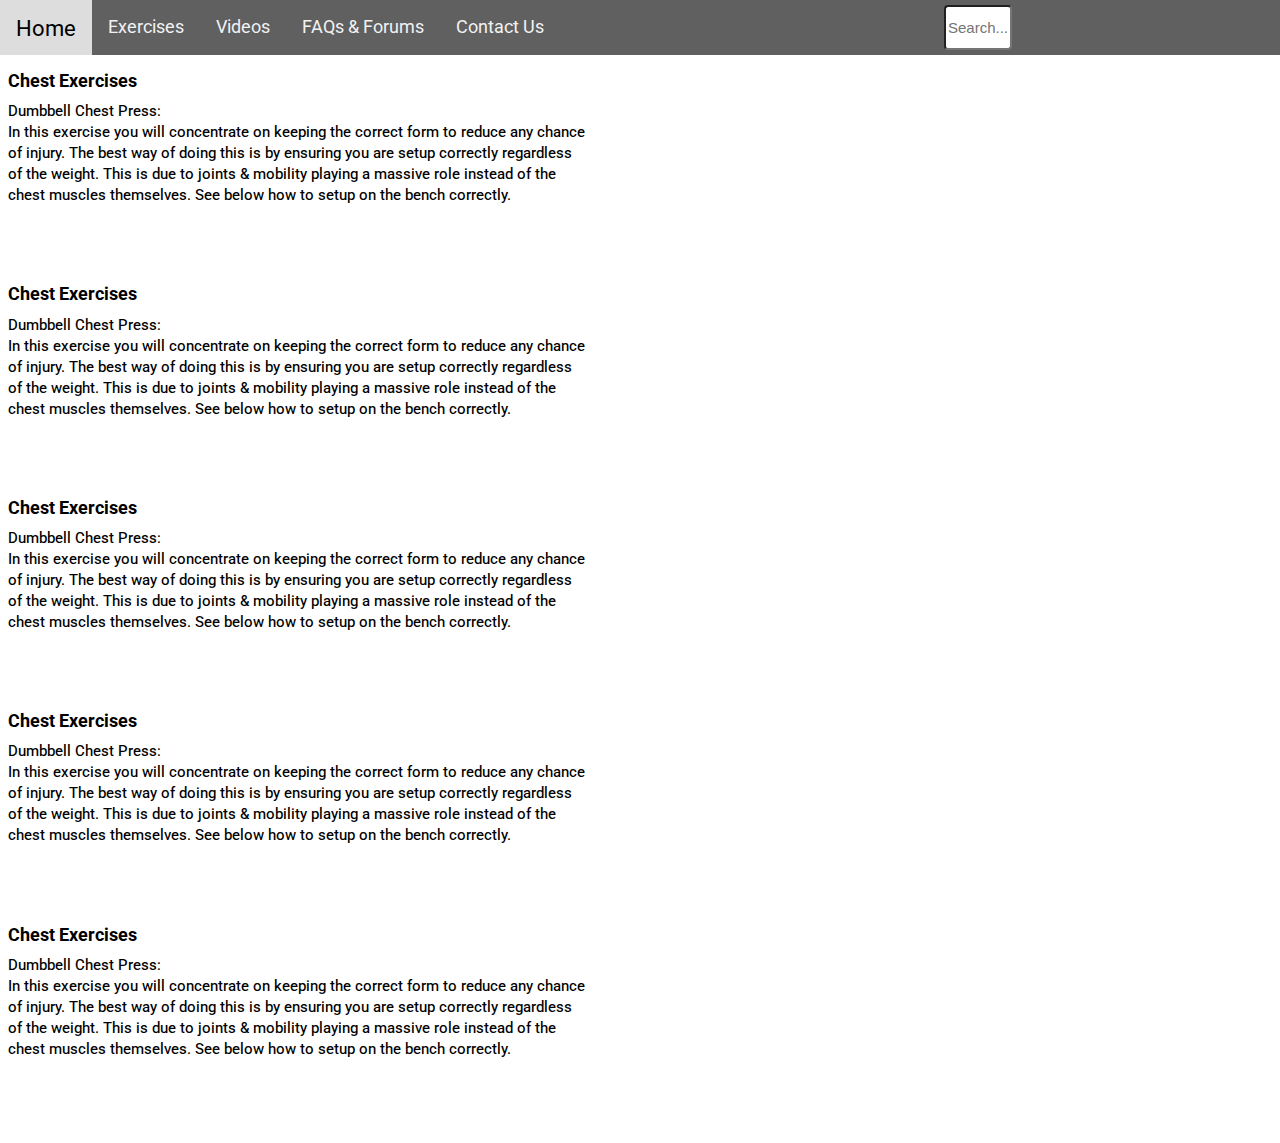
==== index.html @ 35ca71d2 "initial commit" ====
<!DOCTYPE html>
<html lang="en">
	<head>
		<meta charset="UTF-8" />
		<meta http-equiv="X-UA-Compatible" content="" />
		<meta name="viewport" content="width=device-width, initial-scale=1.0" />
		<title>It's a Gym Thing</title>
		<link rel="stylesheet" href="styles/styles.css" />
    
	</head>
	<body>
		<div class="navBar">
			<a href="#Home">Home</a>
			<a href="#Exercises">Exercises</a>
			<a href="#Videos">Videos</a>
			<a href="#FAQ">FAQs & Forums</a>
			<a href="#ContactUS">Contact Us</a>
      <input type="text" Name="searchBar" placeholder="Search...">
		</div>

		<div class="MainPage">
			<div class="Exercises">
				<div class="chest">
					Chest Exercises
					<div class="accordion">
						<div class="label">
							<div class="dumbbellChestPress">
								Dumbbell Chest Press: <br />
								In this exercise you will concentrate on keeping the correct
								form to reduce any chance of injury. The best way of doing this
								is by ensuring you are setup correctly regardless of the weight.
								This is due to joints & mobility playing a massive role instead
								of the chest muscles themselves. See below how to setup on the
								bench correctly.
							</div>
						</div>
					</div>
				</div>
			</div>

			<div class="Exercises">
				<div class="chest">
					Chest Exercises
					<div class="accordion">
						<div class="label">
							<div class="dumbbellChestPress">
								Dumbbell Chest Press: <br />
								In this exercise you will concentrate on keeping the correct
								form to reduce any chance of injury. The best way of doing this
								is by ensuring you are setup correctly regardless of the weight.
								This is due to joints & mobility playing a massive role instead
								of the chest muscles themselves. See below how to setup on the
								bench correctly.
							</div>
						</div>
					</div>
				</div>
			</div>

			<div class="Exercises">
				<div class="chest">
					Chest Exercises
					<div class="accordion">
						<div class="label">
							<div class="dumbbellChestPress">
								Dumbbell Chest Press: <br />
								In this exercise you will concentrate on keeping the correct
								form to reduce any chance of injury. The best way of doing this
								is by ensuring you are setup correctly regardless of the weight.
								This is due to joints & mobility playing a massive role instead
								of the chest muscles themselves. See below how to setup on the
								bench correctly.
							</div>
						</div>
					</div>
				</div>
			</div>

			<div class="Exercises">
				<div class="chest">
					Chest Exercises
					<div class="accordion">
						<div class="label">
							<div class="dumbbellChestPress">
								Dumbbell Chest Press: <br />
								In this exercise you will concentrate on keeping the correct
								form to reduce any chance of injury. The best way of doing this
								is by ensuring you are setup correctly regardless of the weight.
								This is due to joints & mobility playing a massive role instead
								of the chest muscles themselves. See below how to setup on the
								bench correctly.
							</div>
						</div>
					</div>
				</div>
			</div>

			<div class="Exercises">
				<div class="chest">
					Chest Exercises
					<div class="accordion">
						<div class="label">
							<div class="dumbbellChestPress">
								Dumbbell Chest Press: <br />
								In this exercise you will concentrate on keeping the correct
								form to reduce any chance of injury. The best way of doing this
								is by ensuring you are setup correctly regardless of the weight.
								This is due to joints & mobility playing a massive role instead
								of the chest muscles themselves. See below how to setup on the
								bench correctly.
							</div>
						</div>
					</div>
				</div>
			</div>

			<!-- End of home page  -->
		</div>
	</body>
</html>
---- styles/styles.css ----
@import url("https://fonts.googleapis.com/css2?family=Roboto:wght@400;500;700&display=swap");

html {
	margin-top: 60px;
}

body {
	font-size: large;
	font-family: Roboto, arial;
	line-height: 1.4;
}

p {
	font-family: Roboto, arial;
}

.exercises {
	display: inline-block;
}

.navBar {
	overflow: hidden;
	background-color: #606060;
	position: fixed;
	top: 0;
	width: 100%;
	height: 55px;
	/* transition: 1s; */
	left: 0px;
	display: flex;
	box-sizing: border-box;
}

.navBar a {
	float: left;
	display: block;
	color: #f2f2f2;
	text-align: center;
	padding: 14px 16px;
	text-decoration: none;
}

.navBar a:hover {
	background: #ddd;
	color: black;
	font-size: larger;
}

input[name="searchBar"] {
	border-radius: 4px;
	width: 60px;
	transition: width 0.4s ease-in-out;
	margin: 5px 0 5px 30%;
	font-size: 15px;
}

input[name="searchBar"]:focus {
	width: 20%;
}

/* ----------------------------------------------------------------------- HOME ----------------------------------------------------------------------- */

/* ----------------------------------------------------------------------- CHEST ----------------------------------------------------------------------- */

.chest {
	display: inline-block;
	font-weight: bolder;
	max-width: 46%;
	margin-right: 3%;
	margin-bottom: 75px;
}

.dumbbellChestPress {
	font-weight: 450;
	font-size: 15px;
	display: inline-block;
	margin-top: 8px;
}

/* ---------------------------------------------------------------------- SHOULDERS --------------------------------------------------------------------- */

.shoulders {
	display: inline-block;
	font-weight: bolder;
	max-width: 46%;
	margin-right: 3%;
	vertical-align: top;
	margin-bottom: 75px;
}

.dumbbellShoulderPress {
	font-weight: 450;
	font-size: 15px;
	display: inline-block;
	margin-top: 8px;
}

/* ------------------------------------------------------------------------ BACK ------------------------------------------------------------------------ */

.back {
	display: inline-block;
	font-weight: bolder;
	max-width: 46%;
	margin-right: 3%;
	vertical-align: top;
	margin-bottom: 75px;
}

.deadlifts {
	font-weight: 450;
	font-size: 15px;
	display: inline-block;
	margin-top: 8px;
}

/* ------------------------------------------------------------------------ LEGS ------------------------------------------------------------------------ */

.legs {
	display: inline-block;
	font-weight: bolder;
	max-width: 46%;
	margin-right: 3%;
	vertical-align: top;
	margin-bottom: 75px;
}

.squats {
	font-weight: 450;
	font-size: 15px;
	display: inline-block;
	margin-top: 8px;
}

/* ----------------------------------------------------------------------- CARDIO ----------------------------------------------------------------------- */

.cardio {
	display: inline-block;
	font-weight: bolder;
	max-width: 46%;
	margin-right: 3%;
	vertical-align: top;
}

.two2too {
	font-weight: 450;
	font-size: 15px;
	display: inline-block;
	margin-top: 8px;
}
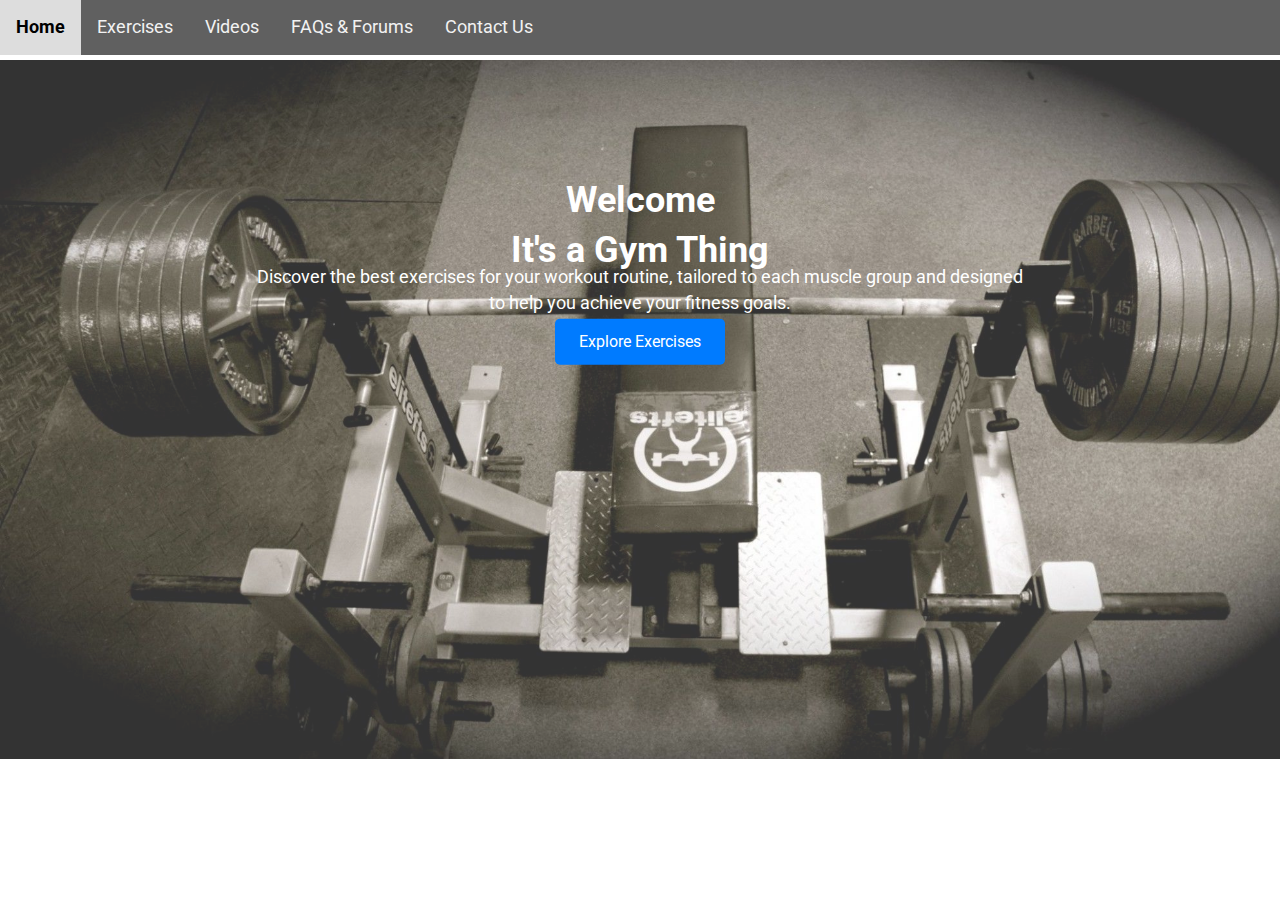
==== commit 6736110e: "issue with netlify not finding correct URL, redirected" ====
--- a/index.html
+++ b/index.html
@@ -2,119 +2,25 @@
 <html lang="en">
 	<head>
 		<meta charset="UTF-8" />
-		<meta http-equiv="X-UA-Compatible" content="" />
+		<meta http-equiv="X-UA-Compatible" content="IE=edge" />
 		<meta name="viewport" content="width=device-width, initial-scale=1.0" />
-		<title>It's a Gym Thing</title>
-		<link rel="stylesheet" href="styles/styles.css" />
-    
+		<title>Welcome to It's a Gym Thing</title>
+		<link rel="stylesheet" href="home/styles.css" />
 	</head>
 	<body>
-		<div class="navBar">
-			<a href="#Home">Home</a>
-			<a href="#Exercises">Exercises</a>
-			<a href="#Videos">Videos</a>
-			<a href="#FAQ">FAQs & Forums</a>
-			<a href="#ContactUS">Contact Us</a>
-      <input type="text" Name="searchBar" placeholder="Search...">
+		<div id="navbar"></div>
+
+		<div class="HeroSection">
+
+			<img src="../assets/barbellBench.jpg" alt="Gym Image" class="HeroImage" />
+			<h1 id="homepageTitle" >Welcome <br> It's a Gym Thing</h1>
+			<p>
+				Discover the best exercises for your workout routine, tailored to each
+				muscle group and designed to help you achieve your fitness goals.
+			</p>
+			<a href="../exercises/" class="CTAButton">Explore Exercises</a>
 		</div>
 
-		<div class="MainPage">
-			<div class="Exercises">
-				<div class="chest">
-					Chest Exercises
-					<div class="accordion">
-						<div class="label">
-							<div class="dumbbellChestPress">
-								Dumbbell Chest Press: <br />
-								In this exercise you will concentrate on keeping the correct
-								form to reduce any chance of injury. The best way of doing this
-								is by ensuring you are setup correctly regardless of the weight.
-								This is due to joints & mobility playing a massive role instead
-								of the chest muscles themselves. See below how to setup on the
-								bench correctly.
-							</div>
-						</div>
-					</div>
-				</div>
-			</div>
-
-			<div class="Exercises">
-				<div class="chest">
-					Chest Exercises
-					<div class="accordion">
-						<div class="label">
-							<div class="dumbbellChestPress">
-								Dumbbell Chest Press: <br />
-								In this exercise you will concentrate on keeping the correct
-								form to reduce any chance of injury. The best way of doing this
-								is by ensuring you are setup correctly regardless of the weight.
-								This is due to joints & mobility playing a massive role instead
-								of the chest muscles themselves. See below how to setup on the
-								bench correctly.
-							</div>
-						</div>
-					</div>
-				</div>
-			</div>
-
-			<div class="Exercises">
-				<div class="chest">
-					Chest Exercises
-					<div class="accordion">
-						<div class="label">
-							<div class="dumbbellChestPress">
-								Dumbbell Chest Press: <br />
-								In this exercise you will concentrate on keeping the correct
-								form to reduce any chance of injury. The best way of doing this
-								is by ensuring you are setup correctly regardless of the weight.
-								This is due to joints & mobility playing a massive role instead
-								of the chest muscles themselves. See below how to setup on the
-								bench correctly.
-							</div>
-						</div>
-					</div>
-				</div>
-			</div>
-
-			<div class="Exercises">
-				<div class="chest">
-					Chest Exercises
-					<div class="accordion">
-						<div class="label">
-							<div class="dumbbellChestPress">
-								Dumbbell Chest Press: <br />
-								In this exercise you will concentrate on keeping the correct
-								form to reduce any chance of injury. The best way of doing this
-								is by ensuring you are setup correctly regardless of the weight.
-								This is due to joints & mobility playing a massive role instead
-								of the chest muscles themselves. See below how to setup on the
-								bench correctly.
-							</div>
-						</div>
-					</div>
-				</div>
-			</div>
-
-			<div class="Exercises">
-				<div class="chest">
-					Chest Exercises
-					<div class="accordion">
-						<div class="label">
-							<div class="dumbbellChestPress">
-								Dumbbell Chest Press: <br />
-								In this exercise you will concentrate on keeping the correct
-								form to reduce any chance of injury. The best way of doing this
-								is by ensuring you are setup correctly regardless of the weight.
-								This is due to joints & mobility playing a massive role instead
-								of the chest muscles themselves. See below how to setup on the
-								bench correctly.
-							</div>
-						</div>
-					</div>
-				</div>
-			</div>
-
-			<!-- End of home page  -->
-		</div>
+		<script src="../scripts/index.js"></script>
 	</body>
 </html>
--- a/home/styles.css
+++ b/home/styles.css
@@ -0,0 +1,85 @@
+@import url("https://fonts.googleapis.com/css2?family=Roboto:wght@400;500;700&display=swap");
+
+html {
+	margin-top: 60px;
+}
+
+body {
+	font-size: large;
+	font-family: Roboto, arial;
+	line-height: 1.4;
+}
+
+p {
+	font-family: Roboto, arial;
+}
+
+input[name="searchBar"] {
+	border-radius: 4px;
+	width: 60px;
+	transition: width 0.4s ease-in-out;
+	margin: 5px 0 5px 30%;
+	font-size: 15px;
+}
+
+input[name="searchBar"]:focus {
+	width: 20%;
+}
+
+/* ----------------------------------------------------------------------- HOME ----------------------------------------------------------------------- */
+
+/* General Body Styling */
+body {
+	font-family: Arial, sans-serif;
+	margin: 0;
+	padding: 0;
+	text-align: center; /* Centering the content */
+}
+
+/* Hero Section Styling */
+.HeroSection {
+	position: relative;
+	text-align: center;
+}
+
+.HeroImage {
+	width: 100%;
+	height: auto;
+	opacity: 0.8;
+}
+
+h1 {
+	position: absolute;
+	top: 20%;
+	left: 50%;
+	transform: translate(-50%, -50%);
+	color: #fff;
+}
+
+p {
+	position: absolute;
+	top: 30%;
+	left: 50%;
+	transform: translate(-50%, -50%);
+	color: #fff;
+	width: 60%;
+}
+
+.CTAButton {
+	position: absolute;
+	top: 40%;
+	left: 50%;
+	transform: translate(-50%, -50%);
+	background-color: #007bff;
+	color: white;
+	padding: 12px 24px;
+	font-size: 16px;
+	border: none;
+	cursor: pointer;
+	text-decoration: none;
+	border-radius: 5px;
+}
+
+.CTAButton:hover {
+	background-color: #0056b3;
+}
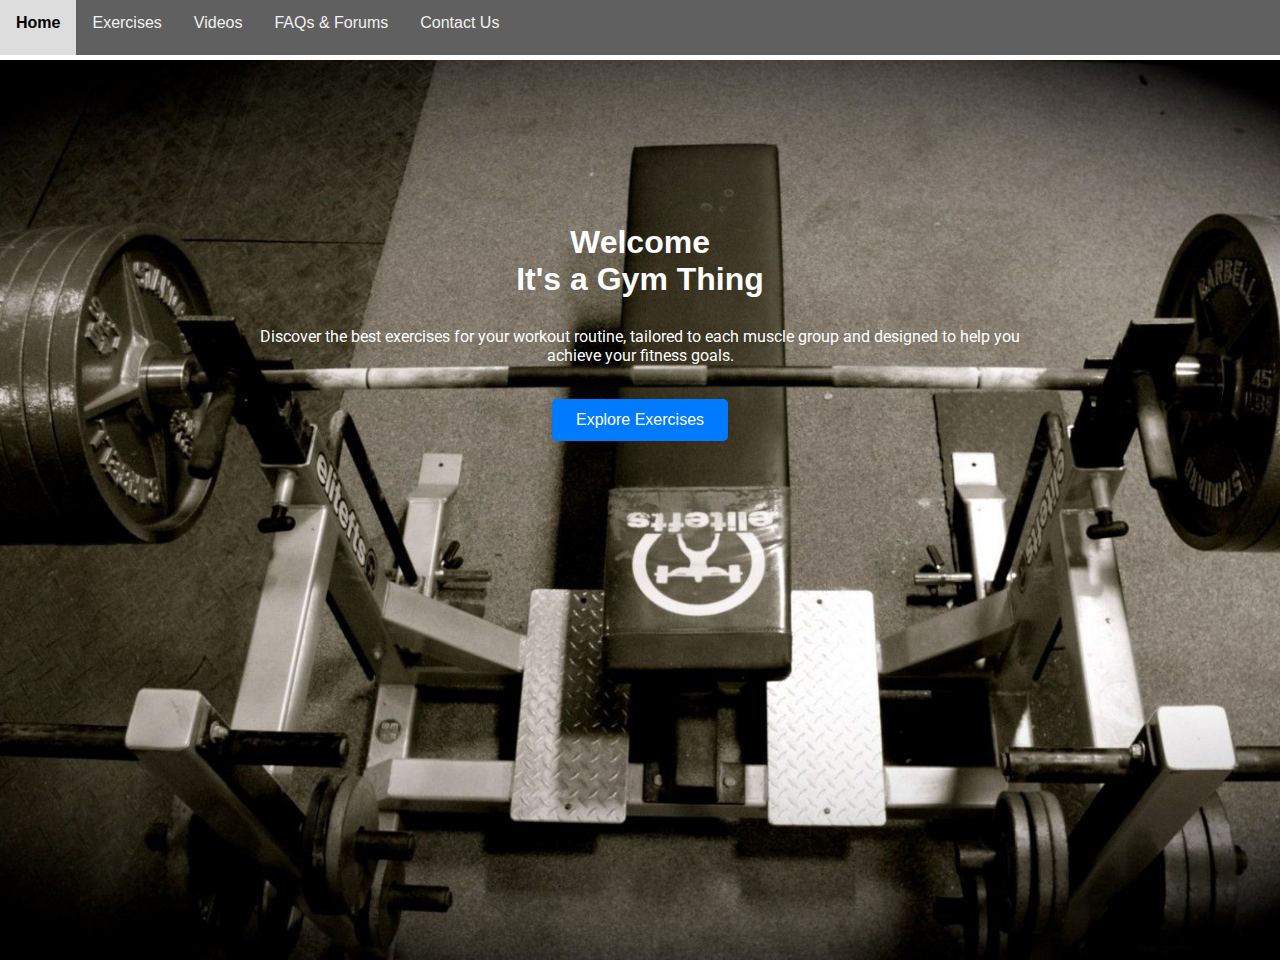
==== commit c0014fe7: "added responsive design for mobile" ====
--- a/index.html
+++ b/index.html
@@ -12,7 +12,9 @@
 
 		<div class="HeroSection">
 
-			<img src="../assets/barbellBench.jpg" alt="Gym Image" class="HeroImage" />
+			<!-- <img src="../assets/barbellBench.jpg" alt="Gym Image" class="HeroImage" /> -->
+			<!-- <img src="./assets/mobileHeroImage.avif" alt="Gym Image" class="HeroImage" /> -->
+			<div class="HeroImage"></div>
 			<h1 id="homepageTitle" >Welcome <br> It's a Gym Thing</h1>
 			<p>
 				Discover the best exercises for your workout routine, tailored to each
--- a/home/styles.css
+++ b/home/styles.css
@@ -1,13 +1,8 @@
 @import url("https://fonts.googleapis.com/css2?family=Roboto:wght@400;500;700&display=swap");
 
 html {
-	margin-top: 60px;
-}
-
-body {
-	font-size: large;
-	font-family: Roboto, arial;
-	line-height: 1.4;
+	height: 100%; /* Set height for the root elements */
+	margin: 0; /* Remove default margin */
 }
 
 p {
@@ -34,18 +29,40 @@
 	margin: 0;
 	padding: 0;
 	text-align: center; /* Centering the content */
+	height: 100%;
 }
 
 /* Hero Section Styling */
 .HeroSection {
 	position: relative;
 	text-align: center;
+	width: 100%;
+	height: 100%;
+}
+/* 
+.HeroImage {
+	width: 100%;
+	height: 100%;
+} */
+
+.HeroImage {
+	background-image: url("../assets/barbellBench.jpg");
+	background-size: cover;
+	background-position: center;
+	height: 100%;
+	width: 100%;
 }
 
-.HeroImage {
-	width: 100%;
-	height: auto;
-	opacity: 0.8;
+@media (min-width: 768px) {
+	.HeroImage {
+	background-image: url("../assets/barbellBench.jpg");
+	}
+}
+
+@media (max-width: 768px) {
+	.HeroImage {
+		background-image: url("../assets/mobileHeroImage.avif");
+	}
 }
 
 h1 {
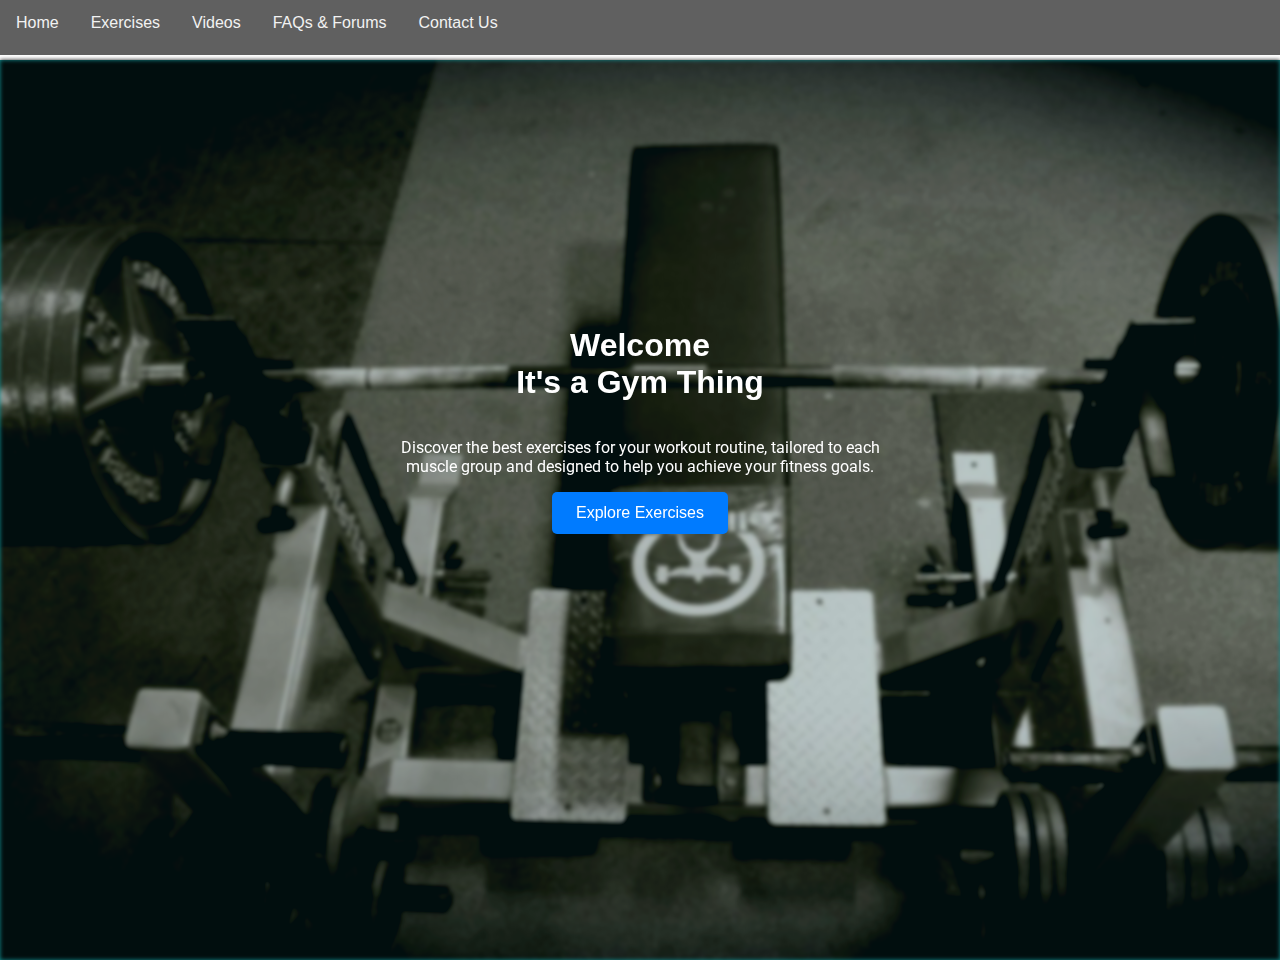
==== commit 8f4175d1: "added styling for pages" ====
--- a/index.html
+++ b/index.html
@@ -6,21 +6,24 @@
 		<meta name="viewport" content="width=device-width, initial-scale=1.0" />
 		<title>Welcome to It's a Gym Thing</title>
 		<link rel="stylesheet" href="home/styles.css" />
+		<link rel="stylesheet" href="styles/styles.css" />
 	</head>
 	<body>
 		<div id="navbar"></div>
 
 		<div class="HeroSection">
-
-			<!-- <img src="../assets/barbellBench.jpg" alt="Gym Image" class="HeroImage" /> -->
-			<!-- <img src="./assets/mobileHeroImage.avif" alt="Gym Image" class="HeroImage" /> -->
 			<div class="HeroImage"></div>
-			<h1 id="homepageTitle" >Welcome <br> It's a Gym Thing</h1>
-			<p>
-				Discover the best exercises for your workout routine, tailored to each
-				muscle group and designed to help you achieve your fitness goals.
-			</p>
-			<a href="../exercises/" class="CTAButton">Explore Exercises</a>
+			<div class="textBtnContainer">
+				<h1 id="homepageTitle" class="homepageTitle">
+					Welcome <br />
+					It's a Gym Thing
+				</h1>
+				<p class="homepageText">
+					Discover the best exercises for your workout routine, tailored to each
+					muscle group and designed to help you achieve your fitness goals.
+				</p>
+				<a href="../exercises/" class="CTAButton">Explore Exercises</a>
+			</div>
 		</div>
 
 		<script src="../scripts/index.js"></script>
--- a/home/styles.css
+++ b/home/styles.css
@@ -1,12 +1,8 @@
 @import url("https://fonts.googleapis.com/css2?family=Roboto:wght@400;500;700&display=swap");
 
 html {
-	height: 100%; /* Set height for the root elements */
-	margin: 0; /* Remove default margin */
-}
-
-p {
-	font-family: Roboto, arial;
+	height: 100%;
+	margin: 0;
 }
 
 input[name="searchBar"] {
@@ -32,61 +28,48 @@
 	height: 100%;
 }
 
-/* Hero Section Styling */
+h1 {
+	color: #ffffff;
+}
+
+p {
+	color: #ffffff;
+	font-family: roboto, arial;
+}
+
 .HeroSection {
-	position: relative;
+	background-color: rgb(18, 139, 141);
 	text-align: center;
 	width: 100%;
 	height: 100%;
 }
-/* 
-.HeroImage {
-	width: 100%;
-	height: 100%;
-} */
 
 .HeroImage {
-	background-image: url("../assets/barbellBench.jpg");
+	position: absolute;
 	background-size: cover;
 	background-position: center;
 	height: 100%;
 	width: 100%;
+	opacity: 0.9;
+	filter: blur(2px) brightness(75%) contrast(120%)
 }
 
-@media (min-width: 768px) {
-	.HeroImage {
-	background-image: url("../assets/barbellBench.jpg");
-	}
+.textBtnContainer {
+	display: flex;
+	flex-direction: column;
+	align-items: center;
+	position: relative;
+	height: 100%;
+	width: 100%;
+	justify-content: center;
+	bottom: 10%;
 }
 
-@media (max-width: 768px) {
-	.HeroImage {
-		background-image: url("../assets/mobileHeroImage.avif");
-	}
-}
-
-h1 {
-	position: absolute;
-	top: 20%;
-	left: 50%;
-	transform: translate(-50%, -50%);
-	color: #fff;
-}
-
-p {
-	position: absolute;
-	top: 30%;
-	left: 50%;
-	transform: translate(-50%, -50%);
-	color: #fff;
-	width: 60%;
+.homepageTitle {
+	width: 300px;
 }
 
 .CTAButton {
-	position: absolute;
-	top: 40%;
-	left: 50%;
-	transform: translate(-50%, -50%);
 	background-color: #007bff;
 	color: white;
 	padding: 12px 24px;
@@ -100,3 +83,27 @@
 .CTAButton:hover {
 	background-color: #0056b3;
 }
+
+@media (min-width: 800px) {
+	.HeroImage {
+		background-image: url("../assets/barbellBench.jpg");
+	}
+
+	.homepageText {
+		width: 40%;
+	}
+}
+
+@media (max-width: 799px) {
+	.HeroImage {
+		background-image: url("../assets/mobileHeroImage.jpg");
+	}
+
+	.homepageTitle {
+		margin: 5px;
+	}
+
+	.homepageText {
+		width: 85%;
+	}
+}
--- a/styles/styles.css
+++ b/styles/styles.css
@@ -0,0 +1,44 @@
+@import url("https://fonts.googleapis.com/css2?family=Roboto:wght@400;500;700&display=swap");
+
+html {
+	margin-top: 60px;
+}
+
+.navbar {
+	overflow: hidden;
+	background-color: #606060;
+	position: fixed;
+	top: 0;
+	width: 100%;
+	height: 55px;
+	left: 0px;
+	display: flex;
+	box-sizing: border-box;
+}
+
+.navbar a {
+	float: left;
+	display: block;
+	color: #f2f2f2;
+	text-align: center;
+	padding: 14px 16px;
+	text-decoration: none;
+}
+
+.navbar a:hover {
+	background: #ddd;
+	color: black;
+	font-weight: bolder;
+}
+
+input[name="searchBar"] {
+	border-radius: 4px;
+	width: 60px;
+	transition: width 0.4s ease-in-out;
+	margin: 5px 0 5px 30%;
+	font-size: 15px;
+}
+
+input[name="searchBar"]:focus {
+	width: 20%;
+}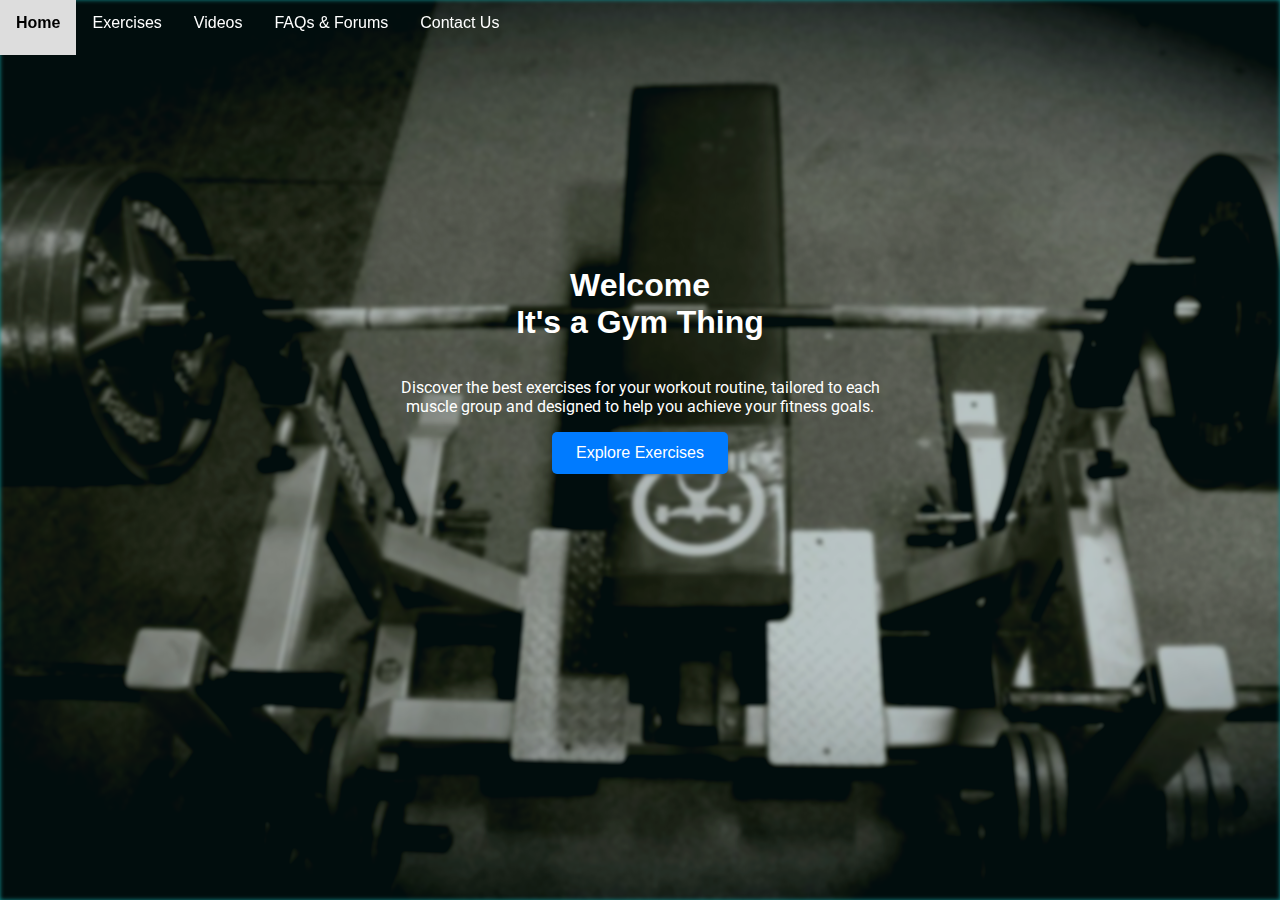
==== commit 41e6d04d: "fixed button functionality for mobile" ====
--- a/index.html
+++ b/index.html
@@ -27,5 +27,7 @@
 		</div>
 
 		<script src="../scripts/index.js"></script>
+		<script src="components/hamburger.js"></script>
+
 	</body>
 </html>
--- a/home/styles.css
+++ b/home/styles.css
@@ -24,7 +24,6 @@
 	font-family: Arial, sans-serif;
 	margin: 0;
 	padding: 0;
-	text-align: center; /* Centering the content */
 	height: 100%;
 }
 
--- a/styles/styles.css
+++ b/styles/styles.css
@@ -1,12 +1,13 @@
 @import url("https://fonts.googleapis.com/css2?family=Roboto:wght@400;500;700&display=swap");
 
 html {
-	margin-top: 60px;
+	/* margin-top: 60px; */
 }
 
-.navbar {
+.desktop-navbar,
+.mobile-navbar {
+	z-index: 2;
 	overflow: hidden;
-	background-color: #606060;
 	position: fixed;
 	top: 0;
 	width: 100%;
@@ -16,19 +17,93 @@
 	box-sizing: border-box;
 }
 
-.navbar a {
+.desktop-navbar a,
+.mobile-navbar a {
 	float: left;
 	display: block;
-	color: #f2f2f2;
-	text-align: center;
+	color: #ffffff;
 	padding: 14px 16px;
 	text-decoration: none;
 }
 
-.navbar a:hover {
+.desktop-navbar a:hover,
+.mobile-navbar a:hover {
 	background: #ddd;
 	color: black;
 	font-weight: bolder;
+}
+
+/* Hamburger icon button */
+.hamburger {
+	z-index: 999;
+	font-size: 40px;
+	right: 5px;
+	color: #ffffff;
+	background-color: transparent;
+	border: none;
+	cursor: pointer;
+	display: none;
+	position: fixed;
+	transition: transform 0.3s ease; /* Smooth transition for the transform */
+}
+
+.hamburger:active {
+	transform: scale(0.5);
+}
+
+/* Ensure navbar links are vertically oriented and full width on smaller screens */
+.navbar-links {
+	display: none;
+	width: 100%;
+}
+
+@media (min-width: 800px) {
+	.mobile-navbar {
+		display: none;
+	}
+}
+
+/* Responsive: Display the hamburger icon on smaller screens */
+@media screen and (max-width: 799px) {
+	.hamburger {
+		display: flex;
+	}
+
+	.desktop-navbar {
+		display: none;
+	}
+
+	.mobile-navbar {
+		display: flex;
+		flex-direction: column;
+		height: 100%;
+		background-color: transparent;
+		padding-top: 20px;
+		display: none;
+	}
+
+	.navbar-links.active {
+		display: block;
+	}
+
+	.mobile-navbar a {
+		padding: 10px;
+		text-align: left;
+		margin-right: 60px;
+		background-color: rgba(0, 0, 0, 0.571);
+		align-self: flex-end;
+		width: 120px;
+	}
+
+	.mobile-navbar > :first-child {
+		border-top-left-radius: 8px;
+		border-top-right-radius: 8px;
+	}
+
+	.mobile-navbar > :last-child {
+		border-bottom-left-radius: 8px;
+		border-bottom-right-radius: 8px;
+	}
 }
 
 input[name="searchBar"] {
@@ -41,4 +116,4 @@
 
 input[name="searchBar"]:focus {
 	width: 20%;
-}+}
